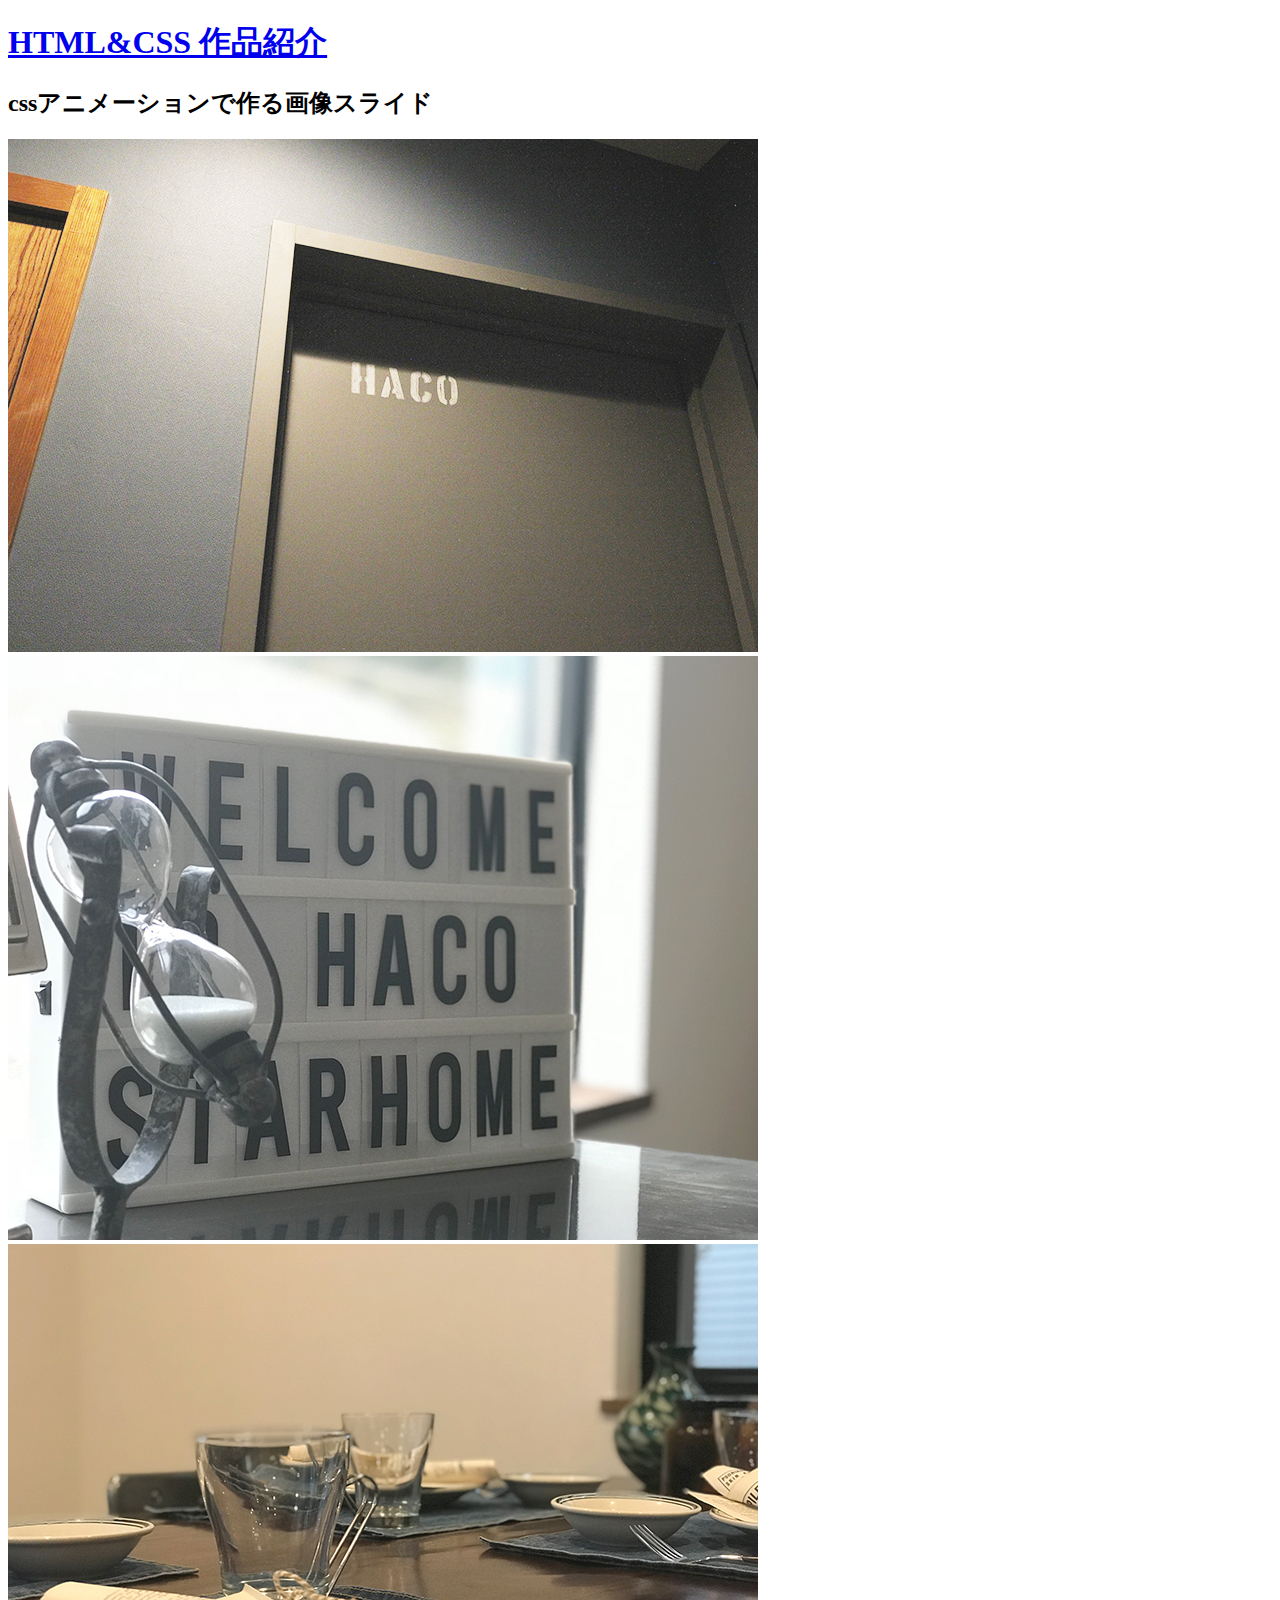
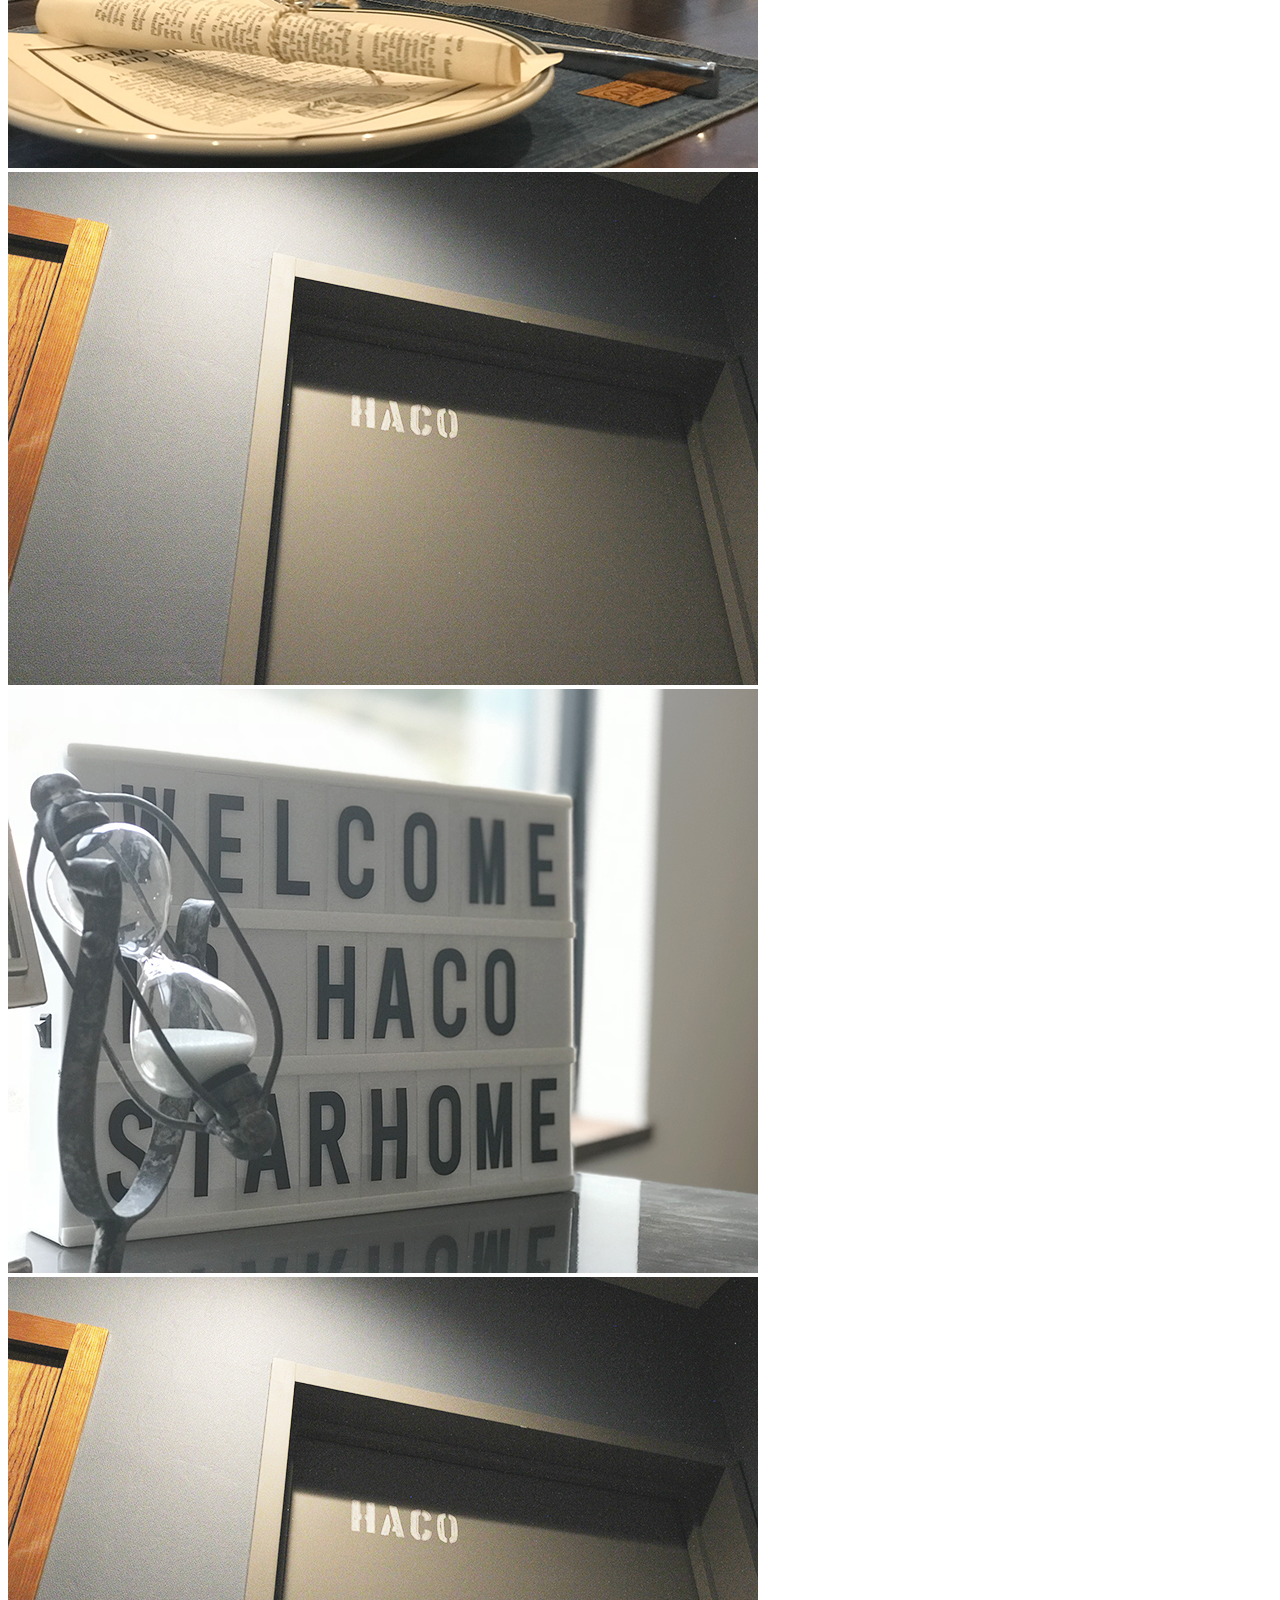
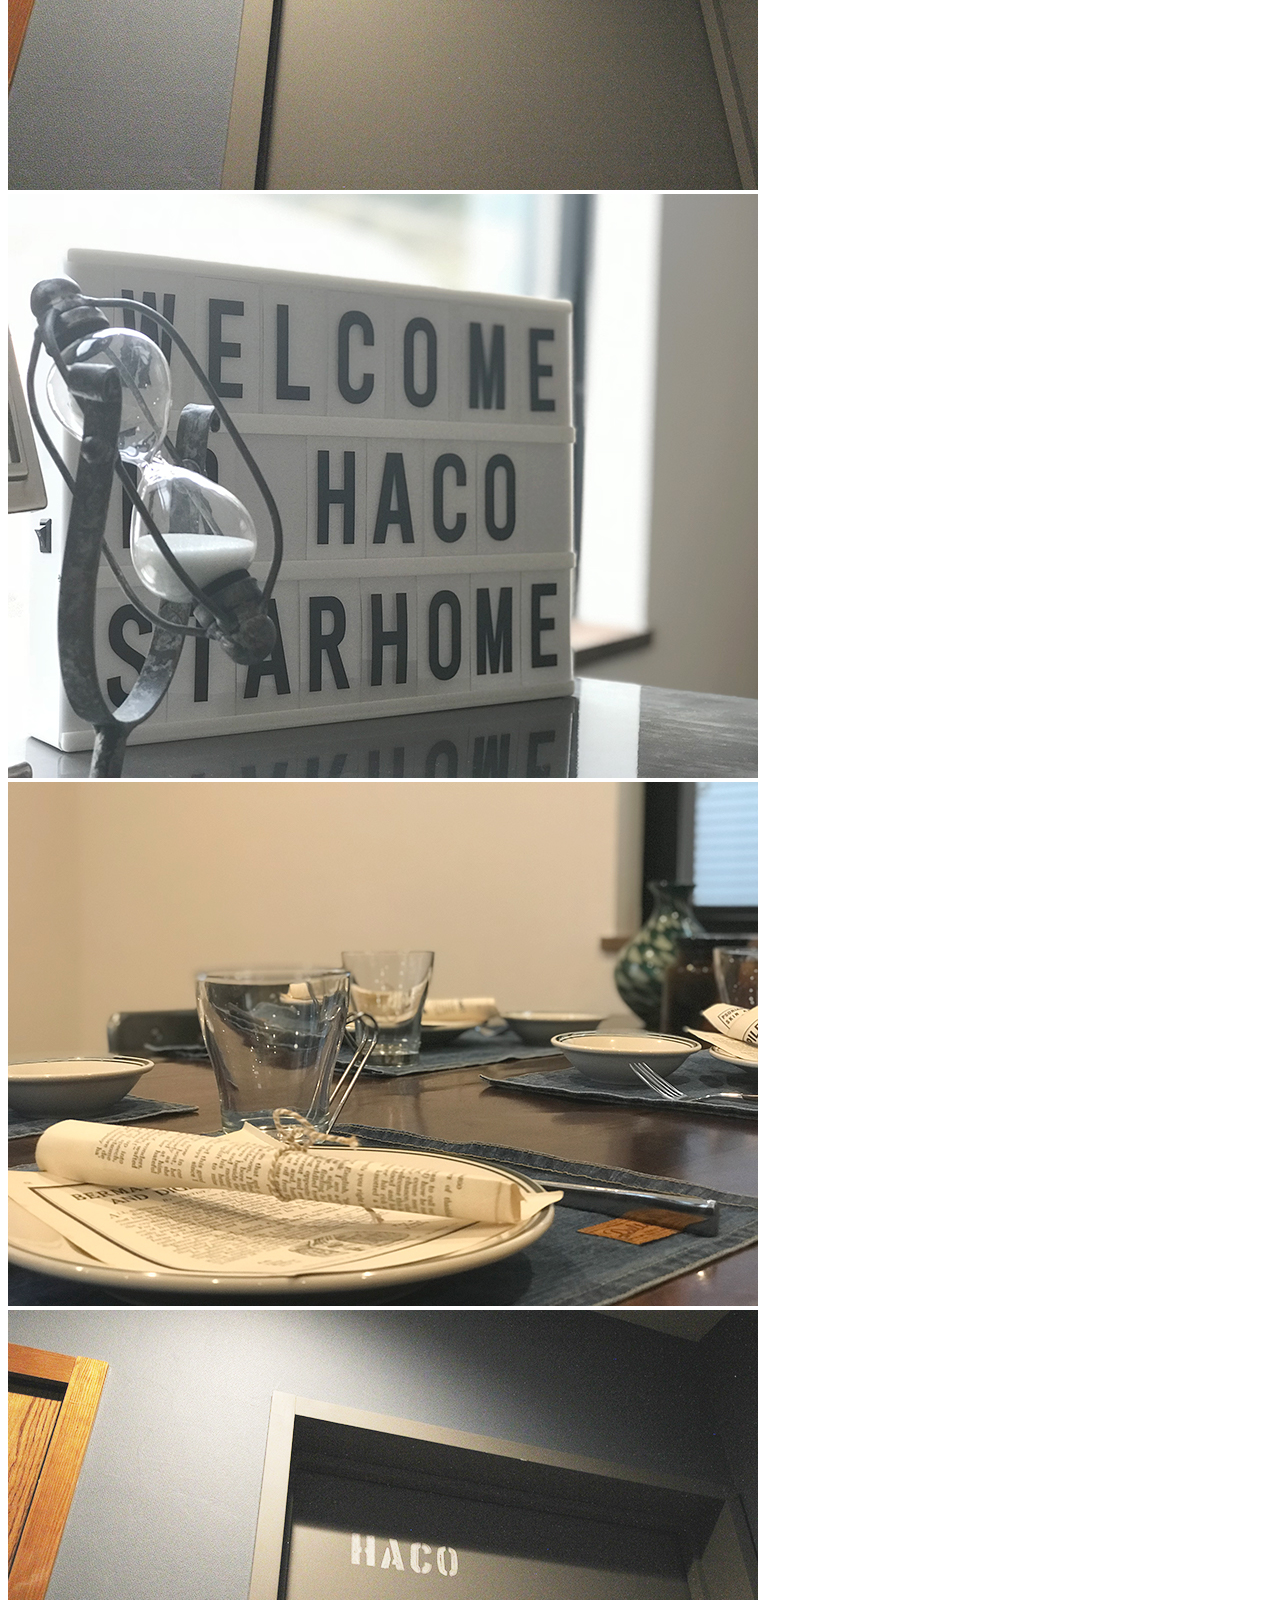
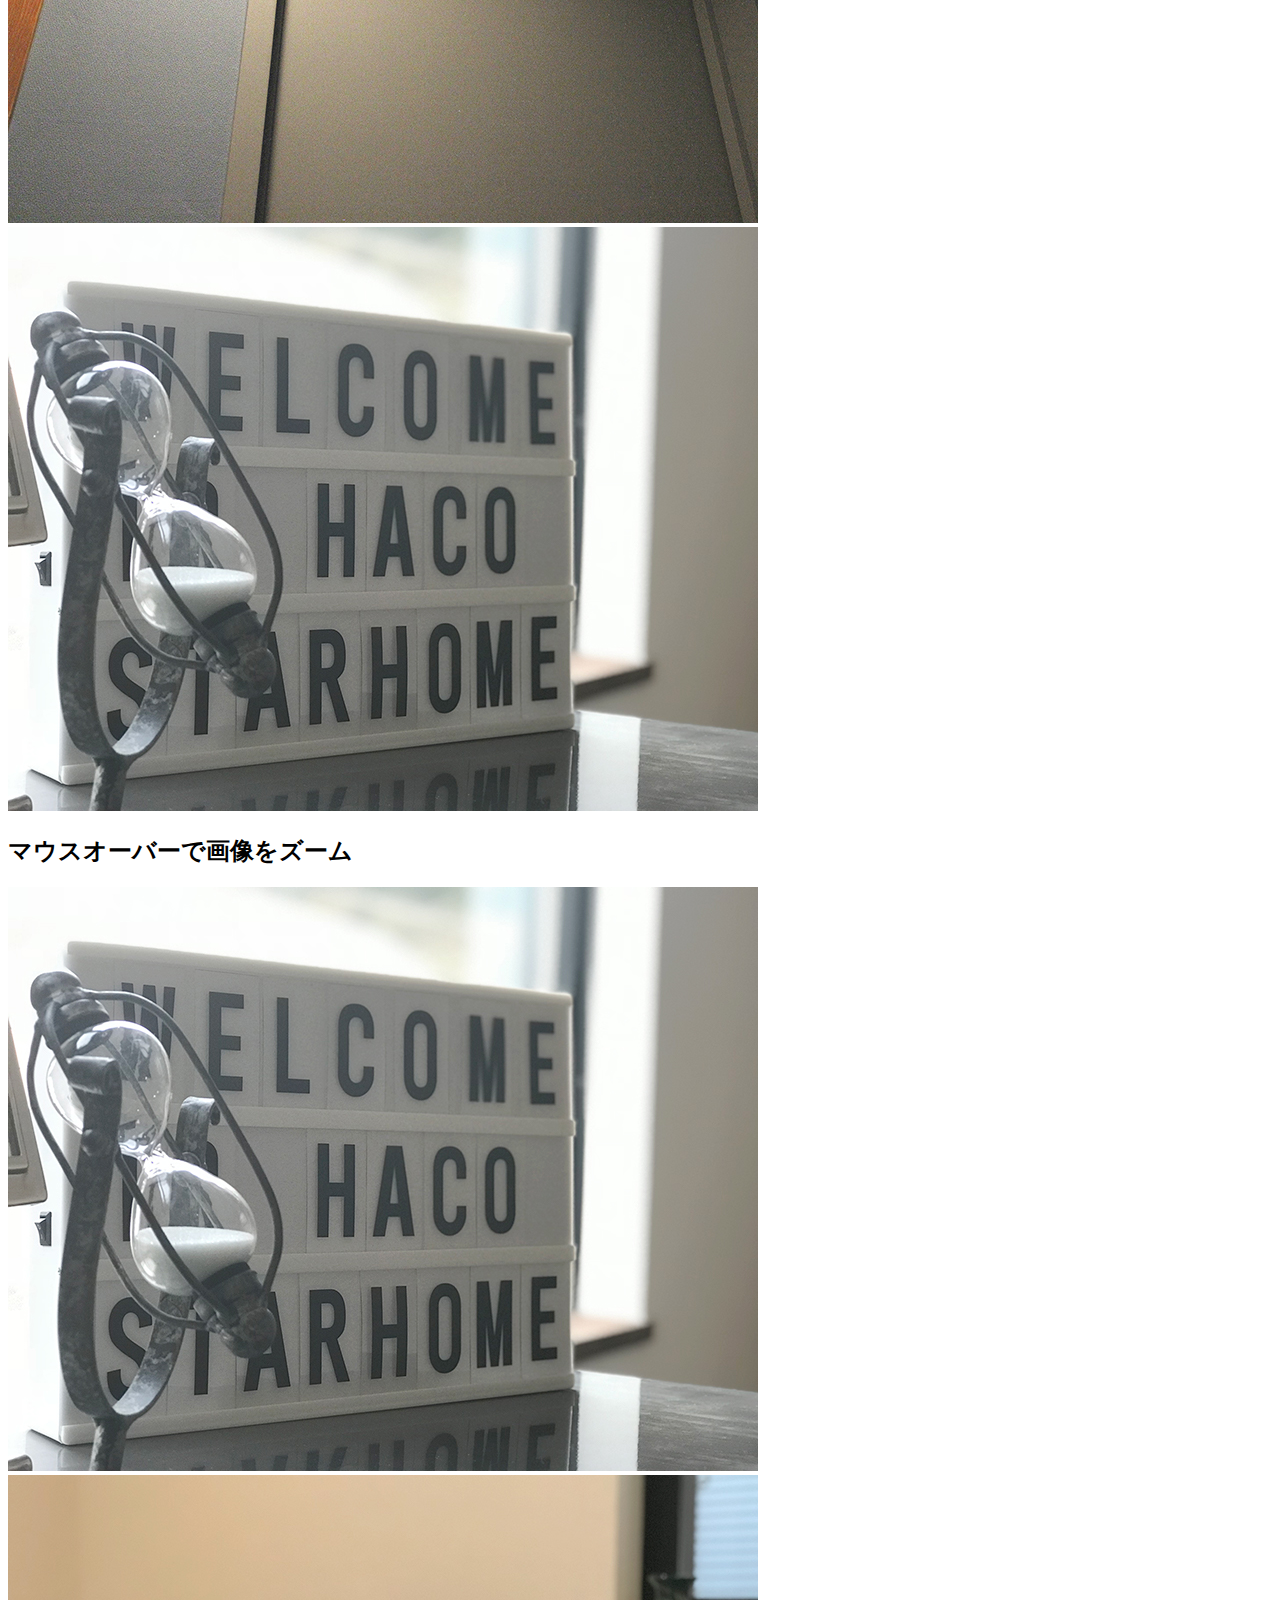
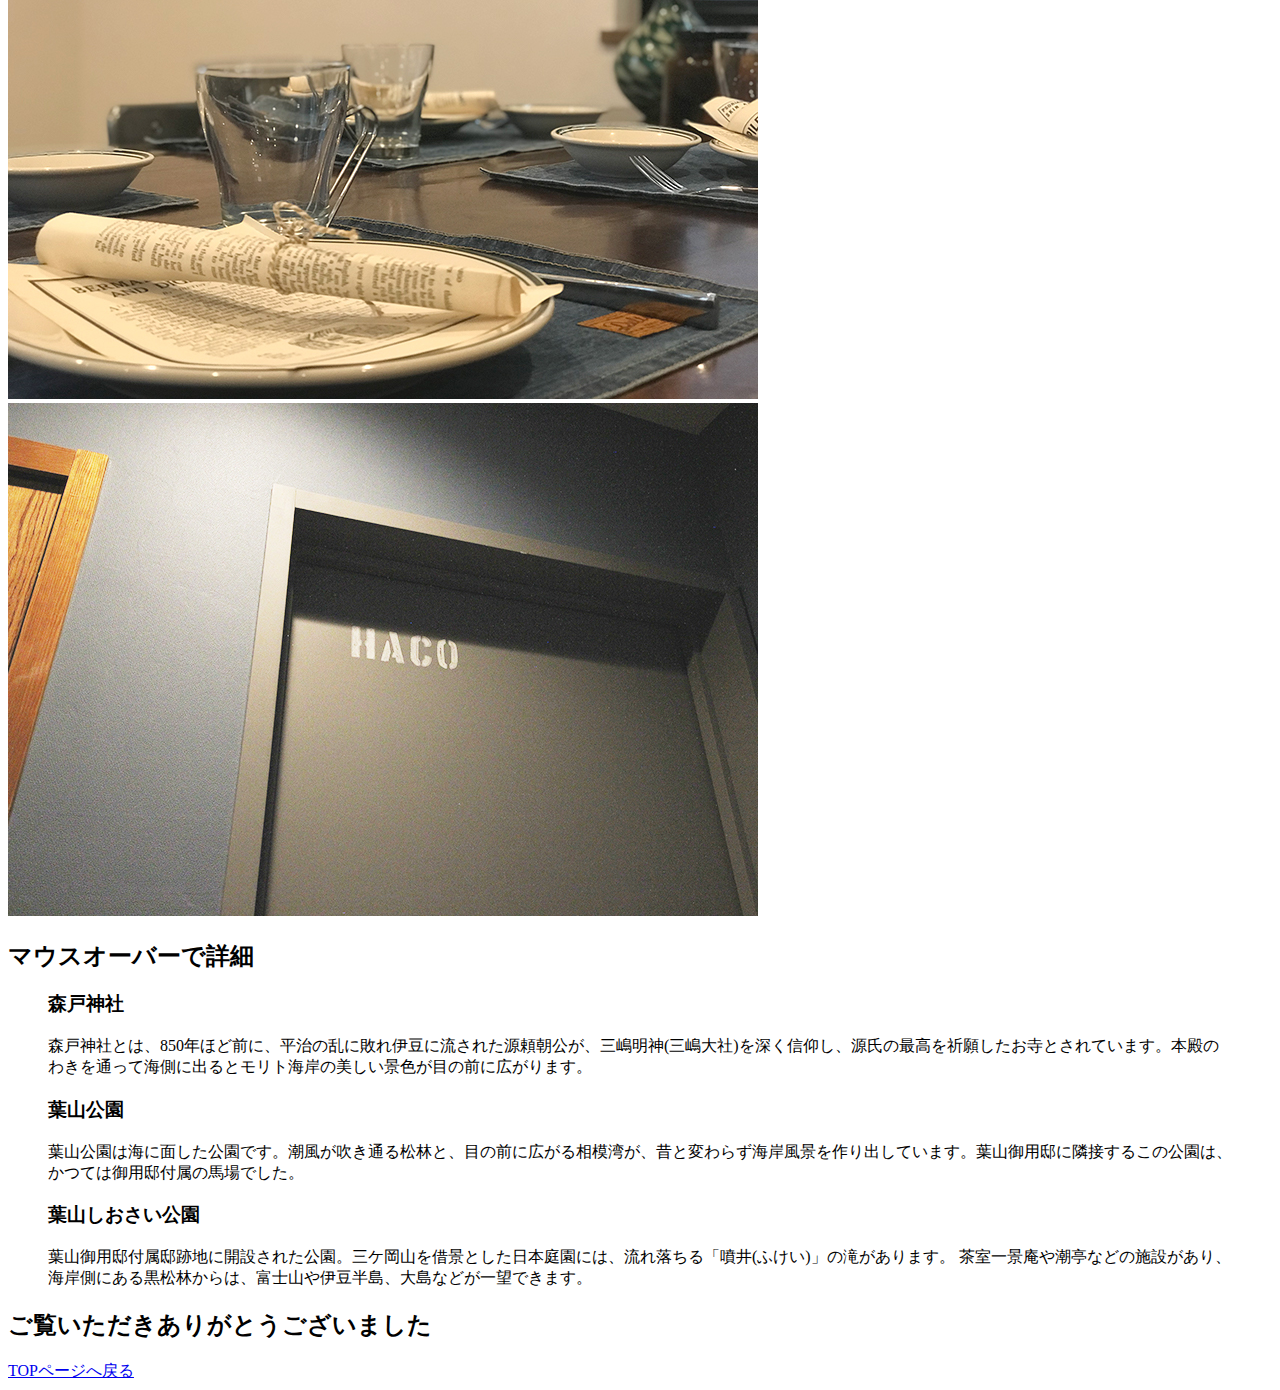
==== Work-page/HTML_CSS-page/index.html @ 890d9145 "1st commit" ====
<!DOCTYPE html>
<html lang="ja">

<head>
    <meta charset="UTF-8">
    <meta name="viewport" content="width=device-width, initial-scale=1.0">
    <title>白石敦也のポートフォリオサイト | HTML&CSSページ</title>
    <link rel="stylesheet" href="../../css/work.css">
</head>

<body>

    <h1><a href="../../index.html">HTML&CSS 作品紹介</a></h1>

    <div class="main">
        <div class="inner">

            <section class="animation">
                <h2>cssアニメーションで作る画像スライド</h2>
                <div class="animation-slide">
                    <div class="slide_img">
                        <img src="../../img/common_img/img1.jpg" alt="">
                        <img src="../../img/common_img/img2.jpg" alt="">
                        <img src="../../img/common_img/img3.jpg" alt="">
                        <img src="../../img/common_img/img1.jpg" alt="">
                        <img src="../../img/common_img/img2.jpg" alt="">
                    </div>
                    <div class="slide_img">
                        <img src="../../img/common_img/img1.jpg" alt="">
                        <img src="../../img/common_img/img2.jpg" alt="">
                        <img src="../../img/common_img/img3.jpg" alt="">
                        <img src="../../img/common_img/img1.jpg" alt="">
                        <img src="../../img/common_img/img2.jpg" alt="">
                    </div>
                </div>
            </section>

            <section class="mouseover">
                <h2>マウスオーバーで画像をズーム</h2>
                <div class="unit">
                    <div class="img-box">
                        <img src="../../img/common_img/img2.jpg" class="img">
                    </div>
                    <div class="img-box">
                        <img src="../../img/common_img/img3.jpg" class="img">
                    </div>
                    <div class="img-box">
                        <img src="../../img/common_img/img1.jpg" class="img">
                    </div>
                </div>
            </section>

            <section class="mitei">
                <h2>マウスオーバーで詳細</h2>
                <div class="figure">
                    <figure>
                        <div class="pic1"></div>
                        <figcaption>
                            <h3>森戸神社</h3>
                            <p>森戸神社とは、850年ほど前に、平治の乱に敗れ伊豆に流された源頼朝公が、三嶋明神(三嶋大社)を深く信仰し、源氏の最高を祈願したお寺とされています。本殿のわきを通って海側に出るとモリト海岸の美しい景色が目の前に広がります。
                            </p>
                        </figcaption>
                    </figure>

                    <figure>
                        <div class="pic2"></div>
                        <figcaption>
                            <h3>葉山公園</h3>
                            <p>葉山公園は海に面した公園です。潮風が吹き通る松林と、目の前に広がる相模湾が、昔と変わらず海岸風景を作り出しています。葉山御用邸に隣接するこの公園は、かつては御用邸付属の馬場でした。
                            </p>
                        </figcaption>
                    </figure>

                    <figure>
                        <div class="pic3"></div>
                        <figcaption>
                            <div class="figcpation_inner">
                                <h3>葉山しおさい公園</h3>
                                <p>葉山御用邸付属邸跡地に開設された公園。三ケ岡山を借景とした日本庭園には、流れ落ちる「噴井(ふけい)」の滝があります。
                                    茶室一景庵や潮亭などの施設があり、海岸側にある黒松林からは、富士山や伊豆半島、大島などが一望できます。</p>
                            </div>
                        </figcaption>
                    </figure>
                </div>
            </section>
        </div>
    </div>
    <footer id="footer">
        <h2 class="thanks">ご覧いただきありがとうございました</h2>
        <a href="../../index.html">TOPページへ戻る</a>
    </footer>
</body>

</html>
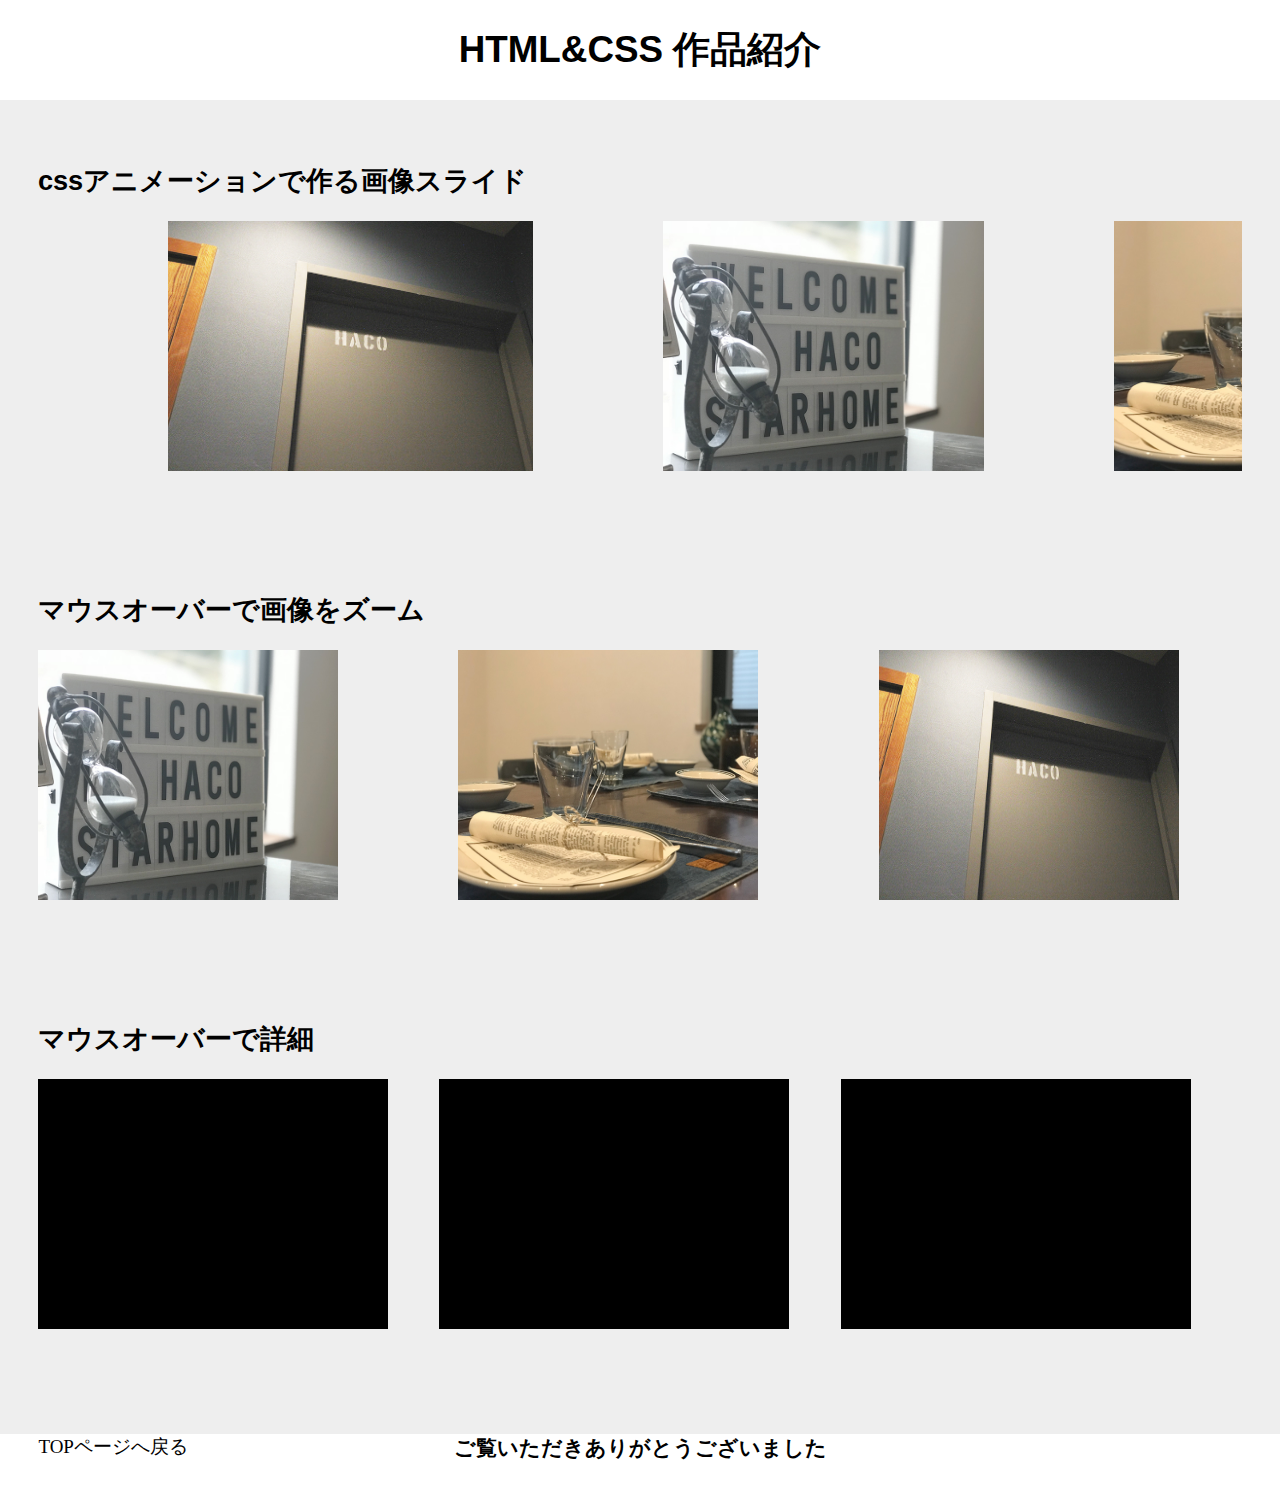
==== commit 7596a8e2: "commit" ====
--- a/Work-page/HTML_CSS-page/index.html
+++ b/Work-page/HTML_CSS-page/index.html
@@ -5,7 +5,7 @@
     <meta charset="UTF-8">
     <meta name="viewport" content="width=device-width, initial-scale=1.0">
     <title>白石敦也のポートフォリオサイト | HTML&CSSページ</title>
-    <link rel="stylesheet" href="../../css/work.css">
+    <link rel="stylesheet" href="css/work.css">
 </head>
 
 <body>
--- a/Work-page/HTML_CSS-page/css/work.css
+++ b/Work-page/HTML_CSS-page/css/work.css
@@ -0,0 +1,498 @@
+html {
+    height: 100%
+}
+
+body {
+    background-color: #EEEEEE;
+    height: 100%;
+    margin: 0;
+}
+
+h1 {
+    background-color: white;
+    margin: 0 auto;
+    padding: 2% 0;
+    text-align: center;
+    width: 100%;
+}
+
+.main {
+    /* border: solid black 1px; */
+    margin: 0 auto;
+    margin-bottom: 5%;
+    width: 98%;
+}
+
+.inner {
+    margin: 5% 2%;
+}
+
+a {
+    color: black;
+    text-decoration: none;
+}
+
+#footer {
+    background-color: white;
+    padding-bottom: 10px;
+    text-align: center;
+}
+
+/* ------------ modal ↓ ----------- */
+
+
+.img-box {
+    background-color: black;
+    height: 220px;
+    margin: 0 auto 30% auto;
+    max-width: 320px;
+    min-width: 300px;
+    overflow: hidden;
+    width: 100%;
+}
+
+.img {
+    display: block;
+    height: 220px;
+    max-width: 320px;
+    min-width: 300px;
+    transition: 2.0s;
+    width: 100%;
+}
+
+.img:hover {
+    opacity: 0.6;
+    transform: scale(1.4);
+}
+
+/* ---------- html&css ↓ ----------- */
+.animation,
+.mouseover {
+    margin-bottom: 10%;
+}
+
+/* --------------- animation slide ↓ ---------------- */
+.animation-slide {
+    display: flex;
+    overflow: hidden;
+    width: auto;
+}
+
+.slide_img img {
+    height: 220px;
+    margin-left: 130px;
+    width: auto;
+}
+
+.slide_img {
+    animation: infinity 20s infinite linear both;
+    display: flex;
+    position: relative;
+}
+
+@keyframes infinity {
+    from {
+        transform: translateX(0px);
+    }
+
+    to {
+        transform: translateX(-100%);
+    }
+}
+
+/* --------------- img ホバー ↓ ------------- */
+
+
+.img-box {
+    background-color: black;
+    height: 220px;
+    margin: 0 10% 30% 0;
+    max-width: 350px;
+    min-width: 300px;
+    overflow: hidden;
+    width: 100%;
+}
+
+.img {
+    display: block;
+    height: 220px;
+    max-width: 350px;
+    min-width: 300px;
+    transition: 2.0s;
+    width: 100%;
+}
+
+.img:hover {
+    opacity: 0.6;
+    transform: scale(1.4);
+}
+
+
+/* ----------------- no neme ↓ ------------- */
+
+figure {
+    height: 220px;
+    margin: 0 0 10% 0;
+    max-width: 350px;
+    min-width: 300px;
+    overflow: hidden;
+    position: relative;
+    width: 100%;
+}
+
+.pic1 {
+    background: url(../img/common_img/morito.jpg)no-repeat;
+
+}
+
+.pic2 {
+    background: url(../img/common_img/siosai.jpg)no-repeat;
+}
+
+.pic3 {
+    background: url(../img/common_img/hayamakouen.jpg)no-repeat;
+}
+
+.pic1,
+.pic2,
+.pic3 {
+    background-color: black;
+    background-size: cover;
+    height: 220px;
+    margin-right: 0;
+    max-width: 350px;
+    min-width: 300px;
+    width: 100%;
+}
+
+figcaption {
+    background-color: white;
+    bottom: -20px;
+    height: 100%;
+    max-width: 350px;
+    min-width: 300px;
+    opacity: 0;
+    position: absolute;
+    transition: all 0.2s linear;
+    width: 100%;
+    z-index: 2;
+}
+
+h3,
+p {
+    margin: 5% 3%
+}
+
+figure:hover figcaption {
+    bottom: 0px;
+    opacity: 0.9
+}
+
+/* ---------- JavaScript ↓ ---------- */
+/* ------------ modal ↓ ----------- */
+.modal p {
+    margin: 0;
+}
+
+.modal,
+.img_global-box {
+    margin-bottom: 10%
+}
+
+.modal-background {
+    background-color: rgba(0, 0, 0, 0.5);
+    height: 100%;
+    left: 0;
+    position: fixed;
+    top: 0;
+    width: 100%;
+    z-index: 100;
+}
+
+.modal-box {
+    background-color: white;
+    display: block;
+    height: 300px;
+    margin: 50% auto;
+    position: relative;
+    width: 300px;
+    z-index: 101;
+}
+
+.modal-pic {
+    height: 90%;
+    margin: 5%;
+    position: absolute;
+    width: 90%;
+}
+
+/* ----------------- slide ↓ ----------------- */
+.img_global-box {
+    overflow: hidden;
+}
+
+.img-slide {
+    height: 400px;
+    margin-left: 60px;
+    position: relative;
+    top: 35px;
+    width: 200px;
+}
+
+.img_local-box {
+    position: absolute;
+    transition: all 1s;
+}
+
+.slide-img1 {
+    background: url(../img/common_img/hayama_a.jpg)no-repeat;
+    transform: rotate(30deg);
+}
+
+.slide-img2 {
+    background: url(../img/common_img/hayama_b.jpg)no-repeat;
+    transform: rotate(-30deg)
+}
+
+.slide-img3 {
+    background: url(../img/common_img/hayama_c.jpg)no-repeat;
+    transform: rotate(10deg)
+}
+
+.slide-img1,
+.slide-img2,
+.slide-img3 {
+    background-size: cover;
+    border: solid 8px #f0f8ff;
+    height: 280px;
+    position: absolute;
+    width: 200px;
+}
+
+.yazirusi {
+    display: flex;
+    margin-top: 5%;
+    margin-left: 180px;
+    transform: rotate(3deg);
+    width: 50px;
+}
+
+.move {
+    height: 80px;
+    margin-right: 30px;
+    width: 100%;
+}
+
+.add_style {
+    transform: translateX(350px);
+}
+
+
+.layer {
+    z-index: 1
+}
+
+.layer2 {
+    z-index: 2
+}
+
+.layer3 {
+    z-index: 3
+}
+
+/* --------------- fead-in ↓ ------------ */
+
+.box {
+    border: solid 3px;
+    height: 300px;
+    margin-bottom: 150px;
+    opacity: 0;
+    overflow: hidden;
+    text-align: center;
+    transform: translate(40px, 90px);
+    transition: all 500ms;
+    width: 90%;
+}
+
+.box.show {
+    opacity: 1;
+    transform: translate(0, 0)
+}
+
+/* ---------- font ↓ ---------- */
+h1 {
+    font-size: 2.3rem;
+}
+
+h1,
+h2 {
+    font-family: "Helvetica Neue",
+        "Helvetica",
+        "Hiragino Sans",
+        "Hiragino Kaku Gothic ProN",
+        "Arial",
+        "Yu Gothic",
+        "Meiryo",
+        sans-serif;
+}
+
+h2 {
+    font-size: 1.7rem
+}
+
+#footer h2 {
+    font-size: 1.3rem
+}
+
+
+#footer a {
+    font-size: 19px;
+}
+
+
+
+@media(min-width:768px) {
+
+    .unit {
+        display: flex;
+    }
+
+    .img-box {
+        height: 250px;
+        margin: 0 10% 0 0;
+        max-width: 350px;
+        min-width: 300px;
+        width: 100%;
+    }
+
+    .img {
+        max-width: 350px;
+        min-width: 300px;
+        height: 250px;
+        width: 100%;
+    }
+
+
+    .modal-box {
+        height: 500px;
+        margin: 10% auto;
+        width: 500px;
+    }
+
+    .modal-pic {
+        height: 90%;
+        width: 90%;
+    }
+
+    .slide-img1,
+    .slide-img2,
+    .slide-img3 {
+        height: 320px;
+        width: 230px;
+    }
+
+
+    .unit {
+        display: flex;
+    }
+
+    .img-box {
+        height: 250px;
+        margin: 0 10% 0 0;
+        width: 350px;
+    }
+
+    .img {
+        height: 250px;
+        width: 350px;
+    }
+
+    .modal-box {
+        height: 500px;
+        margin: 10% auto;
+        width: 500px;
+    }
+
+    .modal-pic {
+        height: 90%;
+        width: 90%;
+    }
+
+    .slide-img1,
+    .slide-img2,
+    .slide-img3 {
+        height: 320px;
+        width: 230px;
+    }
+
+    #footer {
+        position: relative;
+    }
+
+    #footer a {
+        left: 0;
+        margin-left: 3%;
+        position: absolute;
+        top: 0;
+    }
+
+
+    /* -------- html&css ↓ -------- */
+    .unit,
+    .flex,
+    .figure {
+        display: grid;
+        grid-template-columns: 1fr 1fr 1fr;
+    }
+
+    .slide_img img {
+        height: 250px;
+    }
+
+    figure,
+    .pic1,
+    .pic2,
+    .pic3 {
+        height: 250px;
+    }
+
+
+    /* ------- JavaScript ↓ ----- */
+    .unit {
+        display: flex;
+    }
+
+    .img-box {
+        height: 250px;
+        margin: 0 10% 0 0;
+        max-width: 350px;
+        min-width: 300px;
+        width: 100%;
+    }
+
+    .img {
+        height: 250px;
+        max-width: 350px;
+        min-width: 300px;
+        width: 100%;
+    }
+
+
+    .modal-box {
+        height: 500px;
+        margin: 10% auto;
+        width: 500px;
+    }
+
+    .modal-pic {
+        height: 90%;
+        width: 90%;
+    }
+
+    .slide-img1,
+    .slide-img2,
+    .slide-img3 {
+        height: 320px;
+        width: 230px;
+    }
+}